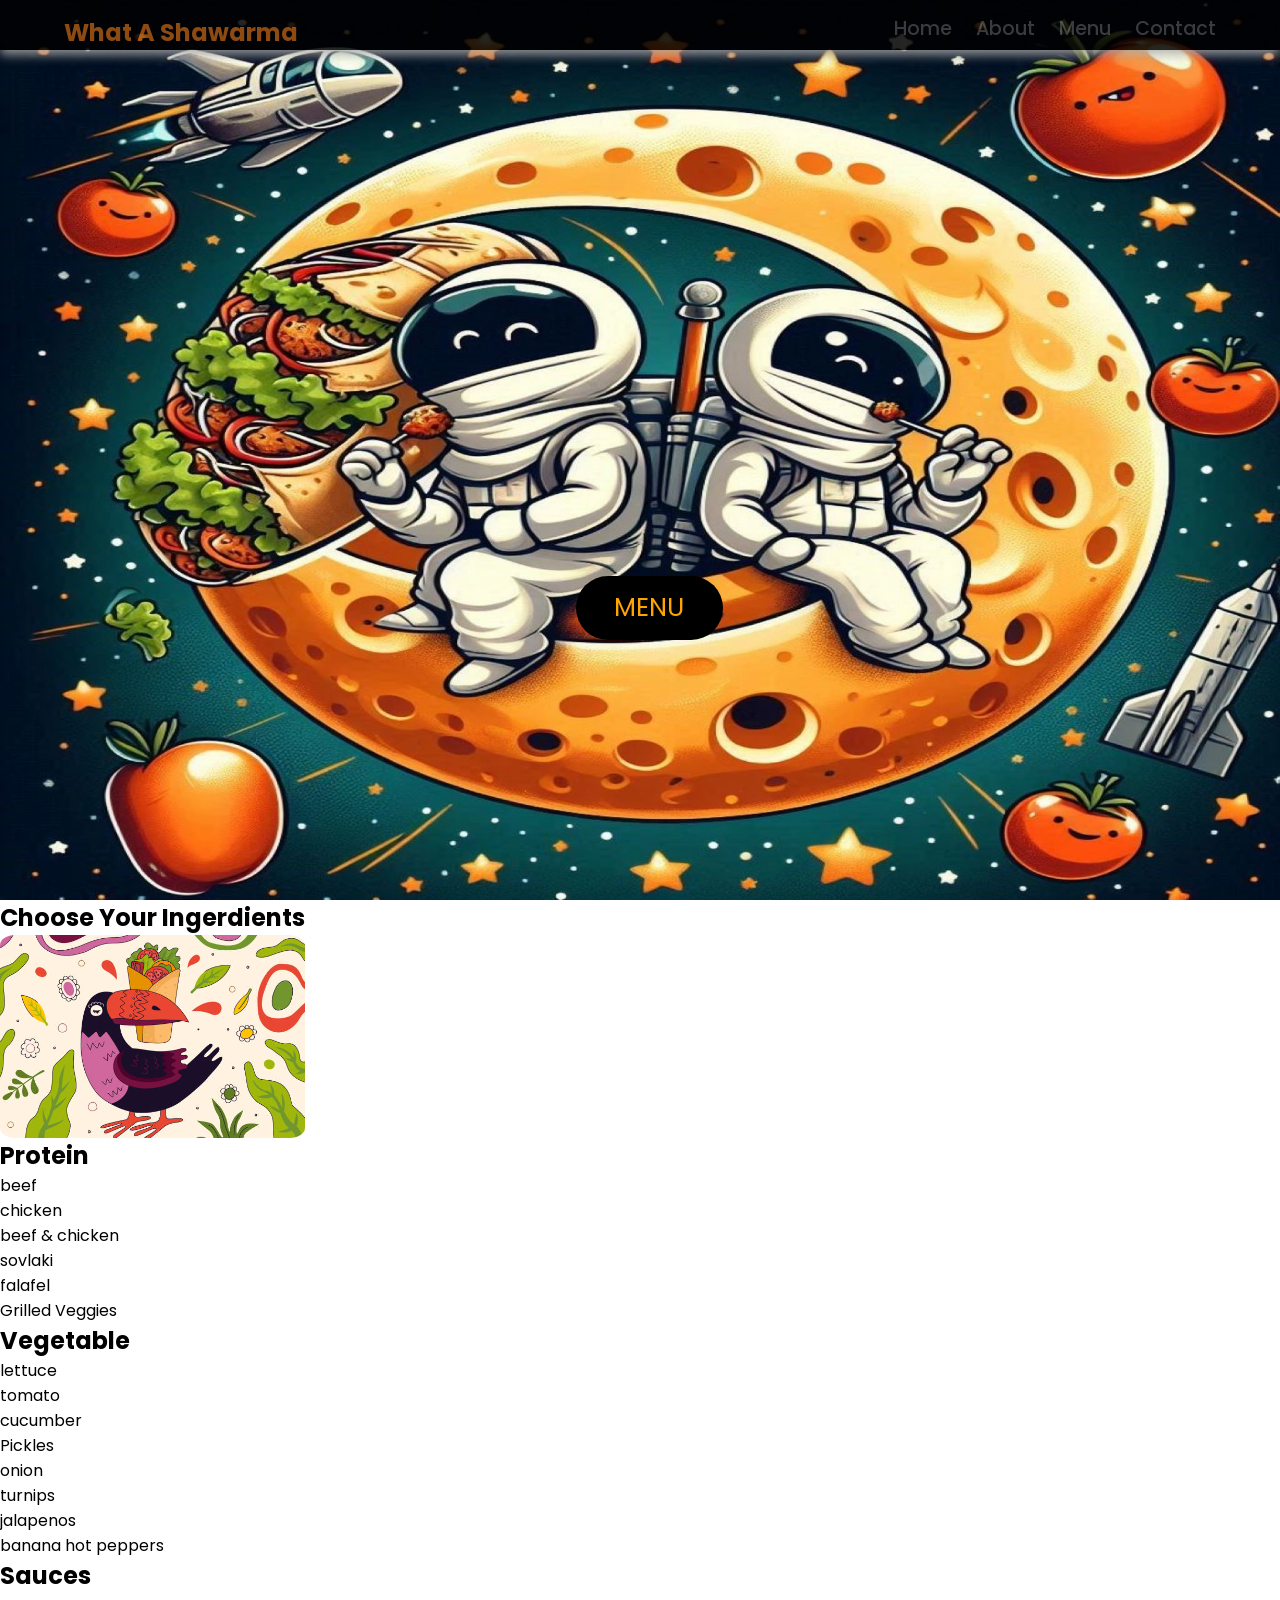
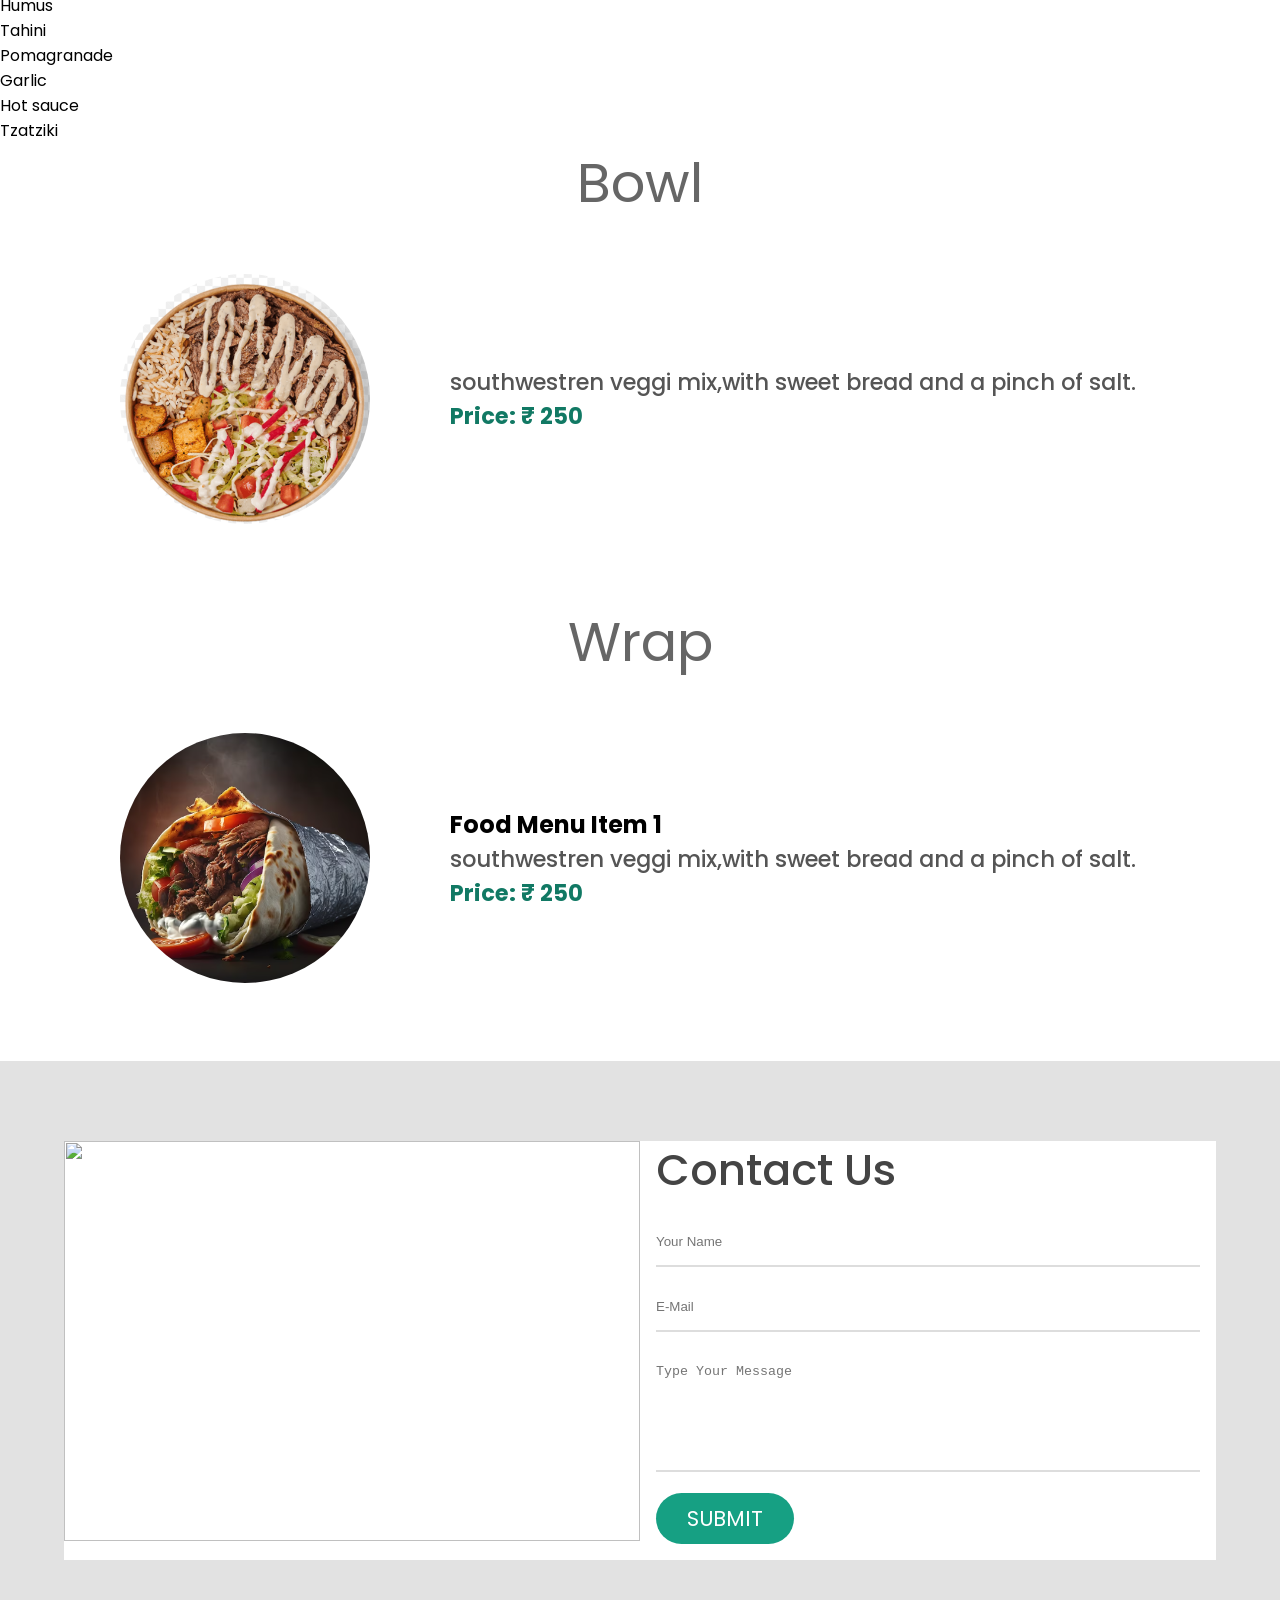
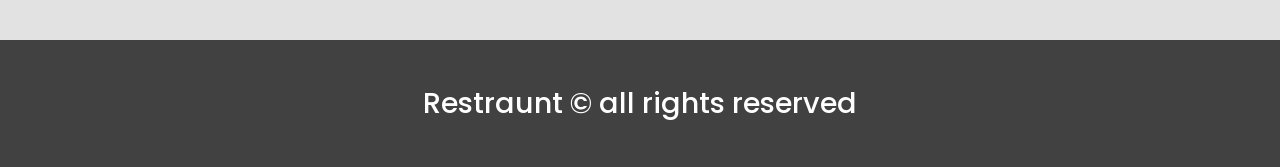
==== src/index.html @ cfdc4ff0 "project src upload" ====
<html lang="en">

<head>
    <meta charset="UTF-8" />
    <meta http-equiv="X-UA-Compatible" content="IE=edge" />
    <meta name="viewport" content="width=device-width, initial-scale=1.0" />
    <title>Restraunt</title>
    <link rel="stylesheet" href="https://cdnjs.cloudflare.com/ajax/libs/font-awesome/5.15.3/css/all.min.css"
        integrity="sha512-iBBXm8fW90+nuLcSKlbmrPcLa0OT92xO1BIsZ+ywDWZCvqsWgccV3gFoRBv0z+8dLJgyAHIhR35VZc2oM/gI1w=="
        crossorigin="anonymous" referrerpolicy="no-referrer" />
    <link rel="stylesheet" href="style.css" />
</head>

<body>
    <nav class="navbar">
        <div class="navbar-container container">
            <input type="checkbox" name="" id="">
            <div class="hamburger-lines">
                <span class="line line1"></span>
                <span class="line line2"></span>
                <span class="line line3"></span>
            </div>
            <ul class="menu-items">
                <li><a href="#home">Home</a></li>
                <li><a href="#about">About</a></li>
                <li><a href="#food-menu">Menu</a></li>
                <li><a href="#contact">Contact</a></li>
            </ul>
            <h1 class="logo" id="#home"> What A Shawarma </h1>
        </div>
    </nav>
    <section class="showcase-container">
        <div>
            <img class="showcase-area" src="img\hero.jpeg" /> <!--  careful with directory path  -->
            <a id="showcase-button" class=" btn btn-primary" href="#food-menu">Menu</a>
        </div>

        <!-- <div class="showcase-area">
        </div>  -->
    </section>

    <!-- <section id="about">
        <div class="about-wrapper container">
            <div class="about-text">
                <p class="small">About Us</p>
                <h2>We've been making healthy food last for 10 years</h2>
                <p>
                    welcome to HURRY HUNGRY.we would like to give you an overview of Restraunt.Our goal is to give you
                    an honest look at Restraunt and provide you with the information you need to make a decision right
                    for you.

                <P> We hope you enjoy Restaurant as much as we promote it .if you have any questions or comments, please
                    do not hesitate to contact us.</P>

                <p> Sincerely,</p>
                LAC

                </p>
            </div>
            <div class="about-img">
                <img src="https://i.postimg.cc/mgpwzmx9/about-photo.jpg" alt="food" />
            </div>
        </div>
    </section> -->
    <!-- <section id="food">
        <h2>Types of food</h2>
        <div class="food-container container">
            <div class="food-type fruite">
                <div class="img-container">
                    <img src="https://i.postimg.cc/yxThVPXk/food1.jpg" alt="error" />
                    <div class="img-content">
                        <h3>fruite</h3>
                        <a href="https://en.wikipedia.org/wiki/Fruit" class="btn btn-primary" target="blank">learn
                            more</a>
                    </div>
                </div>
            </div>
            <div class="food-type vegetable">
                <div class="img-container">
                    <img src="https://i.postimg.cc/Nffm6Rkk/food2.jpg" alt="error" />
                    <div class="img-content">
                        <h3>vegetable</h3>
                        <a href="https://en.wikipedia.org/wiki/Vegetable" class="btn btn-primary" target="blank">learn
                            more</a>
                    </div>
                </div>
            </div>
            <div class="food-type grin">
                <div class="img-container">
                    <img src="https://i.postimg.cc/76ZwsPsd/food3.jpg" alt="error" />
                    <div class="img-content">
                        <h3>grin</h3>
                        <a href="https://en.wikipedia.org/wiki/Grain" class="btn btn-primary" target="blank">learn
                            more</a>
                    </div>
                </div>
            </div>
        </div>
    </section> -->
    <section id="menu">
        <div id="details">

            <h1>Choose Your Ingerdients</h1>
            <img style="border-radius: 5%;" img" src="img/birdWrap.png" alt="birdWrap">
            <h2 class="food-titile">Protein</h2>
            <ul class="list">
                <li>beef</li>
                <li>chicken</li>
                <li>beef & chicken</li>
                <li>sovlaki</li>
                <li>falafel</li>
                <li>Grilled Veggies</li>
            </ul>
            <h2 class="food-titile">Vegetable</h2>
            <ul class="list">
                <li>lettuce</li>
                <li>tomato</li>
                <li>cucumber</li>
                <li>Pickles</li>
                <li>onion</li>
                <li>turnips</li>
                <li>jalapenos</li>
                <li>banana hot peppers</li>
            </ul>
            <h2 class="food-titile">Sauces</h2>
            <ul class="list">
                <li>Humus</li>
                <li>Tahini</li>
                <li>Pomagranade</li>
                <li>Garlic</li>
                <li>Hot sauce</li>
                <li>Tzatziki</li>
            </ul>
        </div>
        <div>
            <h2 class="food-menu-heading">Bowl</h2>
            <div class="food-menu-container container">
                <div class="food-menu-item">
                    <div class="food-img">
                        <img src="img\Bowl.png" alt="Bowl" />
                    </div>
                    <div class="food-description">
                        <p>
                            southwestren veggi mix,with sweet bread and a pinch of salt.
                        </p>
                        <p class="food-price">Price: &#8377; 250</p>
                    </div>
                </div>
            </div>
            <div>
                <h2 class="food-menu-heading">Wrap</h2>
                <div class="food-menu-container container">
                    <div class="food-menu-item">
                        <div class="food-img">
                            <img src="img\wrap.png" alt="Wrap" />
                        </div>
                        <div class="food-description">
                            <h2 class="food-titile">Food Menu Item 1</h2>
                            <p>
                                southwestren veggi mix,with sweet bread and a pinch of salt.
                            </p>
                            <p class="food-price">Price: &#8377; 250</p>
                        </div>
                    </div>

                </div>
            </div>

    </section>


    <!-- <section id="testimonials">
        <h2 class="testimonial-title">What Our Customers Say</h2>
        <div class="testimonial-container container">
            <div class="testimonial-box">
                <div class="customer-detail">
                    <div class="customer-photo">
                        <img src="https://i.postimg.cc/5Nrw360Y/male-photo1.jpg" alt="" />
                        <p class="customer-name">Ravi</p>
                    </div>
                </div>
                <div class="star-rating">
                    <span class="fa fa-star checked"></span>
                    <span class="fa fa-star checked"></span>
                    <span class="fa fa-star checked"></span>
                    <span class="fa fa-star checked"></span>
                    <span class="fa fa-star checked"></span>
                </div>
                <p class="testimonial-text">
                    The rooms are well maintained and services are good.it's a new hotel,so it looks and feels very
                    good.The staff is warm and caring.
                </p>

            </div>
            <div class="testimonial-box">
                <div class="customer-detail">
                    <div class="customer-photo">
                        <img src="https://i.postimg.cc/sxd2xCD2/female-photo1.jpg" alt="" />
                        <p class="customer-name">Alexa</p>
                    </div>
                </div>
                <div class="star-rating">
                    <span class="fa fa-star checked"></span>
                    <span class="fa fa-star checked"></span>
                    <span class="fa fa-star checked"></span>
                    <span class="fa fa-star checked"></span>
                    <span class="fa fa-star checked"></span>
                </div>
                <p class="testimonial-text">
                    I recently had the pleasure of dining at HURRY HUNGRY ,and it was truly unique and memorable
                    experience.
                </p>

            </div>
            <div class="testimonial-box">
                <div class="customer-detail">
                    <div class="customer-photo">
                        <img src="https://i.postimg.cc/fy90qvkV/male-photo3.jpg" alt="" />
                        <p class="customer-name">Mr.bean</p>
                    </div>
                </div>
                <div class="star-rating">
                    <span class="fa fa-star checked"></span>
                    <span class="fa fa-star checked"></span>
                    <span class="fa fa-star checked"></span>
                    <span class="fa fa-star checked"></span>
                    <span class="fa fa-star checked"></span>
                </div>
                <p class="testimonial-text">
                    Every food item we tried are delicious,instead of ordering,i suggest you dine at this place once.
                </p>

            </div>
        </div>
    </section> -->
    <section id="contact">
        <div class="contact-container container">
            <div class="contact-img">
                <img src="https://i.postimg.cc/1XvYM67V/restraunt2.jpg" alt="" />
            </div>

            <div class="form-container">
                <h2>Contact Us</h2>
                <input type="text" placeholder="Your Name" />
                <input type="email" placeholder="E-Mail" />
                <textarea cols="30" rows="6" placeholder="Type Your Message"></textarea>
                <a href="#" class="btn btn-primary">Submit</a>
            </div>
        </div>
    </section>
    <footer id="footer">
        <h2>Restraunt &copy; all rights reserved</h2>
    </footer>
    <!-- .................../ JS Code for smooth scrolling /...................... -->

    <script src="https://ajax.googleapis.com/ajax/libs/jquery/3.3.1/jquery.min.js"></script>
    <script src="script.js"></script>

</html>

</body>

</html>
---- src/style.css ----
@import url("https://fonts.googleapis.com/css2?family=Poppins:ital,wght@0,300;0,400;0,500;0,600;0,700;0,800;0,900;1,200;1,300;1,400;1,500;1,600;1,700;1,800;1,900&display=swap");

*,
*::after,
*::before {
    box-sizing: border-box;
    padding: 0;
    margin: 0;
}

.html {
    font-size: 62.5%;
}

body {
    font-family: "Poppins", sans-serif;
}

/* ///////////..utility classes../////////// */

.container {
    max-width: 1200px;
    width: 90%;
    margin: auto;
}

.btn {
    display: inline-block;
    padding: 0.5em 1.5em;
    text-decoration: none;
    border-radius: 50px;
    cursor: pointer;
    outline: none;
    margin-top: 1em;
    text-transform: uppercase;
    font-weight: small;
    background-position: center;


}

.btn-primary {
    color: #fff;
    background: #16a083;
}

.btn-primary:hover {
    background: #117964;
    transition: background 0.3s ease-in-out;
}

/* ............/navbar/............ *

/* desktop mode............/// */

.navbar input[type="checkbox"],
.navbar .hamburger-lines {
    display: none;
}

.navbar {
    box-shadow: 0px 5px 10px 0px #aaa;
    position: fixed;
    width: 100%;
    background: #000;
    color: #a65610;
    opacity: 0.85;
    height: 50px;
    z-index: 12;
}

.navbar-container {
    display: flex;
    justify-content: space-between;
    height: 64px;
    align-items: center;
}

.menu-items {
    order: 2;
    display: flex;
}

.menu-items li {
    list-style: none;
    margin-left: 1.5rem;
    margin-bottom: 0.5rem;
    font-size: 1.2rem;
}

.menu-items a {
    text-decoration: none;
    color: #444;
    font-weight: 500;
    transition: color 0.3s ease-in-out;
}

.menu-items a:hover {
    color: #117964;
    transition: color 0.3s ease-in-out;
}

.logo:hover {
    order: 1;
    font-size: 1.5rem;
    margin-bottom: 0.5rem;
}

/* ............//// Showcase styling ////......... */

#showcase-button {
    position: relative;
    top: 550px;
    left: 45%;
    color: orange;
    background-color: #000;

}

.showcase-area {
    width: 100%;
    height: 100vh;
    position: absolute;
    background-size: auto;
    background: fixed;
    /* Cover the entire section */
    background-position: center;
    /* Center the image */
    background-repeat: no-repeat;
    /* Prevent repeating the image */
    /* height: 100vh;
    background: fixed;
    background-size: cover;
    */
}

.showcase-container {
    display: flexbox;
    flex-direction: column;
    align-items: center;
    justify-content: center;
    height: 100%;
    font-size: 1.6rem;
    position: relative;
    /* Positioned relative to the section */
    z-index: 1;
    /* Ensure it appears above any other content */

}

.main-title {
    position: relative;
    text-transform: uppercase;
    margin-top: 1.5em;
}

/* ......//about us//...... */

#about {
    padding: 50px 0;
    background: #f5f5f7;
}

.about-wrapper {
    display: flex;
    flex-wrap: wrap;
}

#about h2 {
    font-size: 2.3rem;
}

#about p {
    font-size: 1.2rem;
    color: #555;
}

#about .small {
    font-size: 1.2rem;
    color: #666;
    font-weight: 600;
}

.about-img {
    flex: 1 1 400px;
    padding: 30px;
    transform: translateX(150%);
    animation: about-img-animation 1s ease-in-out forwards;
}

@keyframes about-img-animation {
    100% {
        transform: translate(0);
    }
}

.about-text {
    flex: 1 1 400px;
    padding: 30px;
    margin: auto;
    transform: translate(-150%);
    animation: about-text-animation 1s ease-in-out forwards;
}

@keyframes about-text-animation {
    100% {
        transform: translate(0);
    }
}

.about-img img {
    display: block;
    height: 400px;
    max-width: 100%;
    margin: auto;
    object-fit: cover;
    object-position: right;
}

/* ..........////Food category///........... */

#food {
    padding: 5rem 0 10rem 0;
}

.list {
    list-style-type: none;
    left: 55%;
}

#food h2 {
    text-align: center;
    font-size: 2.5rem;
    font-weight: 400;
    margin-bottom: 40px;
    text-transform: uppercase;
    color: #555;
}

.food-container {
    display: flex;
    justify-content: space-between;
}

.food-container img {
    display: block;
    width: 100%;
    margin: auto;
    max-height: 300px;
    object-fit: cover;
    object-position: center;
}

.img-container {
    margin: 0 1rem;
    position: relative;
}

.img-content {
    position: absolute;
    top: 70%;
    left: 50%;
    transform: translate(-50%, -50%);
    opacity: 0;
    z-index: 2;
    text-align: center;
    transition: all 0.3s ease-in-out 0.1s;
}

.img-content h3 {
    color: #fff;
    font-size: 2.2rem;
}

.img-content a {
    font-size: 1.2rem;
}

.img-container::after {
    content: "";
    display: block;
    position: absolute;
    top: 0;
    left: 0;
    width: 100%;
    height: 100%;
    background: rgba(0, 0, 0, 0.871);
    opacity: 0;
    z-index: 1;

    transform: scaleY(0);
    transform-origin: 100% 100%;
    transition: all 0.3s ease-in-out;
}

.img-container:hover::after {
    opacity: 1;
    transform: scaleY(1);
}

.img-container:hover .img-content {
    opacity: 1;
    top: 40%;
}

/* .........../Food Menu/............ */

.food-menu-heading {
    text-align: center;
    font-size: 3.4rem;
    font-weight: 400;
    color: #666;
}

.food-menu-container {
    display: flex;
    flex-wrap: wrap;
    padding: 50px 0px 30px 0px;
}

.food-menu-container img {
    display: block;
    width: 250px;
    height: 250px;
    border-radius: 50%;
    object-fit: cover;
    object-position: center;
}

.food-menu-item {
    display: flex;
    flex: 1 1 600px;
    justify-content: space-evenly;
    margin-bottom: 3rem;
}

.food-description {
    margin: auto 1.5rem;
}

.font-title {
    font-size: 1.8rem;
    font-weight: 400;
    color: #444;
}

.food-description p {
    font-size: 1.4rem;
    color: #555;
    font-weight: 500;
}

.food-description .food-price {
    color: #117964;
    font-weight: 700;
}

/* ........./ Testimonial /.......... */

#testimonials {
    padding: 5rem 0;
    background: rgba(243, 243, 243);
}

.testimonial-title {
    text-align: center;
    font-size: 2.8rem;
    font-weight: 400;
    color: #555;
}

.testimonial-container {
    display: flex;
    justify-content: space-between;
    font-size: 1.4rem;
    padding: 1rem;
}

.testimonial-box .checked {
    color: #ff9529;
}

.testimonial-box .testimonial-text {
    margin: 1rem 0;
    color: #444;
}

.testimonial-box {
    text-align: center;
    padding: 1rem;
}

.customer-photo img {
    display: block;
    width: 150px;
    height: 150px;
    object-fit: cover;
    object-position: center;
    border-radius: 50%;
    margin: auto;
}

/* ........ Contact Us........... */

#contact {
    padding: 5rem 0;
    background: rgb(226, 226, 226);
}

.contact-container {
    display: flex;
    background: #fff;
}

.contact-img {
    width: 50%;
}

.contact-img img {
    display: block;
    height: 400px;
    width: 100%;
    object-position: center;
    object-fit: cover;
}

.form-container {
    padding: 1rem;
    width: 50%;
    margin: auto;
}

.form-container input {
    display: block;
    width: 100%;
    border: none;
    border-bottom: 2px solid #ddd;
    padding: 1rem 0;
    box-shadow: none;
    outline: none;
    margin-bottom: 1rem;
    color: #444;
    font-weight: 500;
}

.form-container textarea {
    display: block;
    width: 100%;
    border: none;
    border-bottom: 2px solid #ddd;
    color: #444;
    outline: none;
    padding: 1rem 0;
    resize: none;
}

.form-container h2 {
    font-size: 2.7rem;
    font-weight: 500;
    color: #444;
    margin-bottom: 1rem;
    margin-top: -1.2rem;
}

.form-container a {
    font-size: 1.3rem;
}

#footer h2 {
    text-align: center;
    font-size: 1.8rem;
    padding: 2.6rem;
    font-weight: 500;
    color: #fff;
    background: rgb(65, 65, 65);
}

/* ......../ media query /.......... */

@media (max-width: 768px) {
    .navbar {
        opacity: 0.95;
    }

    .navbar-container input[type="checkbox"],
    .navbar-container .hamburger-lines {
        display: block;
    }

    .navbar-container {
        display: block;
        position: relative;
        height: 64px;
    }

    .navbar-container input[type="checkbox"] {
        position: absolute;
        display: block;
        height: 32px;
        width: 30px;
        top: 20px;
        left: 20px;
        z-index: 5;
        opacity: 0;
    }

    .navbar-container .hamburger-lines {
        display: block;
        height: 23px;
        width: 35px;
        position: absolute;
        top: 17px;
        left: 20px;
        z-index: 2;
        display: flex;
        flex-direction: column;
        justify-content: space-between;
    }

    .navbar-container .hamburger-lines .line {
        display: block;
        height: 4px;
        width: 100%;
        border-radius: 10px;
        background: #333;
    }

    .navbar-container .hamburger-lines .line1 {
        transform-origin: 0% 0%;
        transition: transform 0.4s ease-in-out;
    }

    .navbar-container .hamburger-lines .line2 {
        transition: transform 0.2s ease-in-out;
    }

    .navbar-container .hamburger-lines .line3 {
        transform-origin: 0% 100%;
        transition: transform 0.4s ease-in-out;
    }

    .navbar .menu-items {
        padding-top: 100px;
        background: #fff;
        height: 100vh;
        max-width: 300px;
        transform: translate(-150%);
        display: flex;
        flex-direction: column;
        margin-left: -40px;
        padding-left: 50px;
        transition: transform 0.5s ease-in-out;
        box-shadow: 5px 0px 10px 0px #aaa;
    }

    .navbar .menu-items li {
        margin-bottom: 1.5rem;
        font-size: 1.3rem;
        font-weight: 500;
    }

    .logo {
        position: absolute;
        top: 5px;
        right: 15px;
        font-size: 2rem;
    }

    .navbar-container input[type="checkbox"]:checked~.menu-items {
        transform: translateX(0);
    }

    .navbar-container input[type="checkbox"]:checked~.hamburger-lines .line1 {
        transform: rotate(35deg);
    }

    .navbar-container input[type="checkbox"]:checked~.hamburger-lines .line2 {
        transform: scaleY(0);
    }

    .navbar-container input[type="checkbox"]:checked~.hamburger-lines .line3 {
        transform: rotate(-35deg);
    }

    /* ......./ food /......... */

    .food-container {
        flex-direction: column;
        align-items: stretch;
    }

    .food-type:not(:last-child) {
        margin-bottom: 3rem;
    }

    .food-type {
        box-shadow: 5px 5px 10px 0 #aaa;
    }

    .img-container {
        margin: 0;
    }
}

@media (max-width: 500px) {
    html {
        font-size: 65%;
    }

    .navbar .menu-items li {
        font-size: 1.6rem;
    }

    .testimonial-container {
        flex-direction: column;
        text-align: center;
    }

    .food-menu-container img {
        margin: auto;
    }

    .food-menu-item {
        flex-direction: column;
        text-align: center;
    }

    .form-container {
        width: 90%;
    }

    .contact-container {
        display: flex;
        flex-direction: column;
    }

    .contact-img {
        width: 90%;
        margin: 3rem auto;
    }

    .logo {
        position: absolute;
        top: 06px;
        right: 15px;
        font-size: 3rem;
    }

    .navbar .menu-items li {
        margin-bottom: 2.5rem;
        font-size: 1.8rem;
        font-weight: 500;
    }
}

@media (min-width: 769px) and (max-width: 1200px) {
    .img-container h3 {
        font-size: 1.5rem;
    }

    .img-container .btn {
        font-size: 0.7rem;
    }
}

@media (orientation: landscape) and (max-height: 500px) {
    .showcase-area {
        height: 50vmax;
    }
}
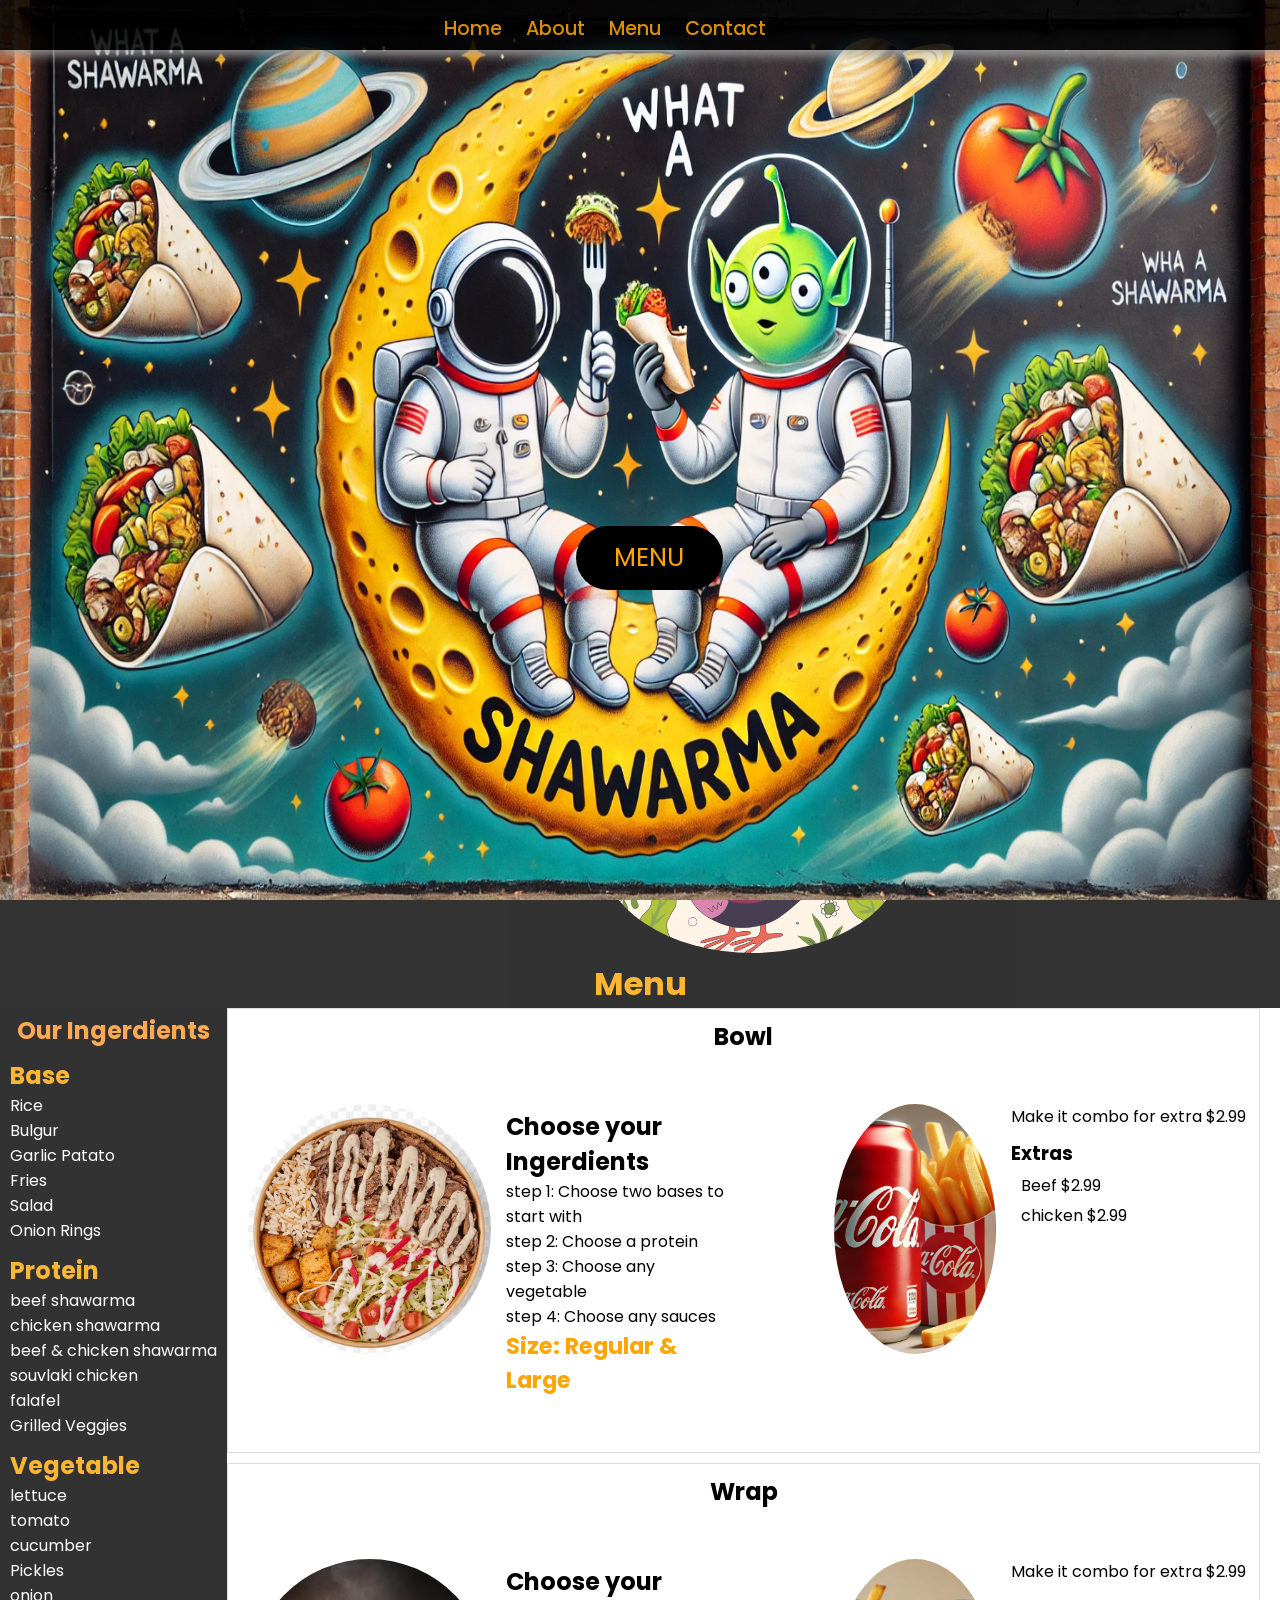
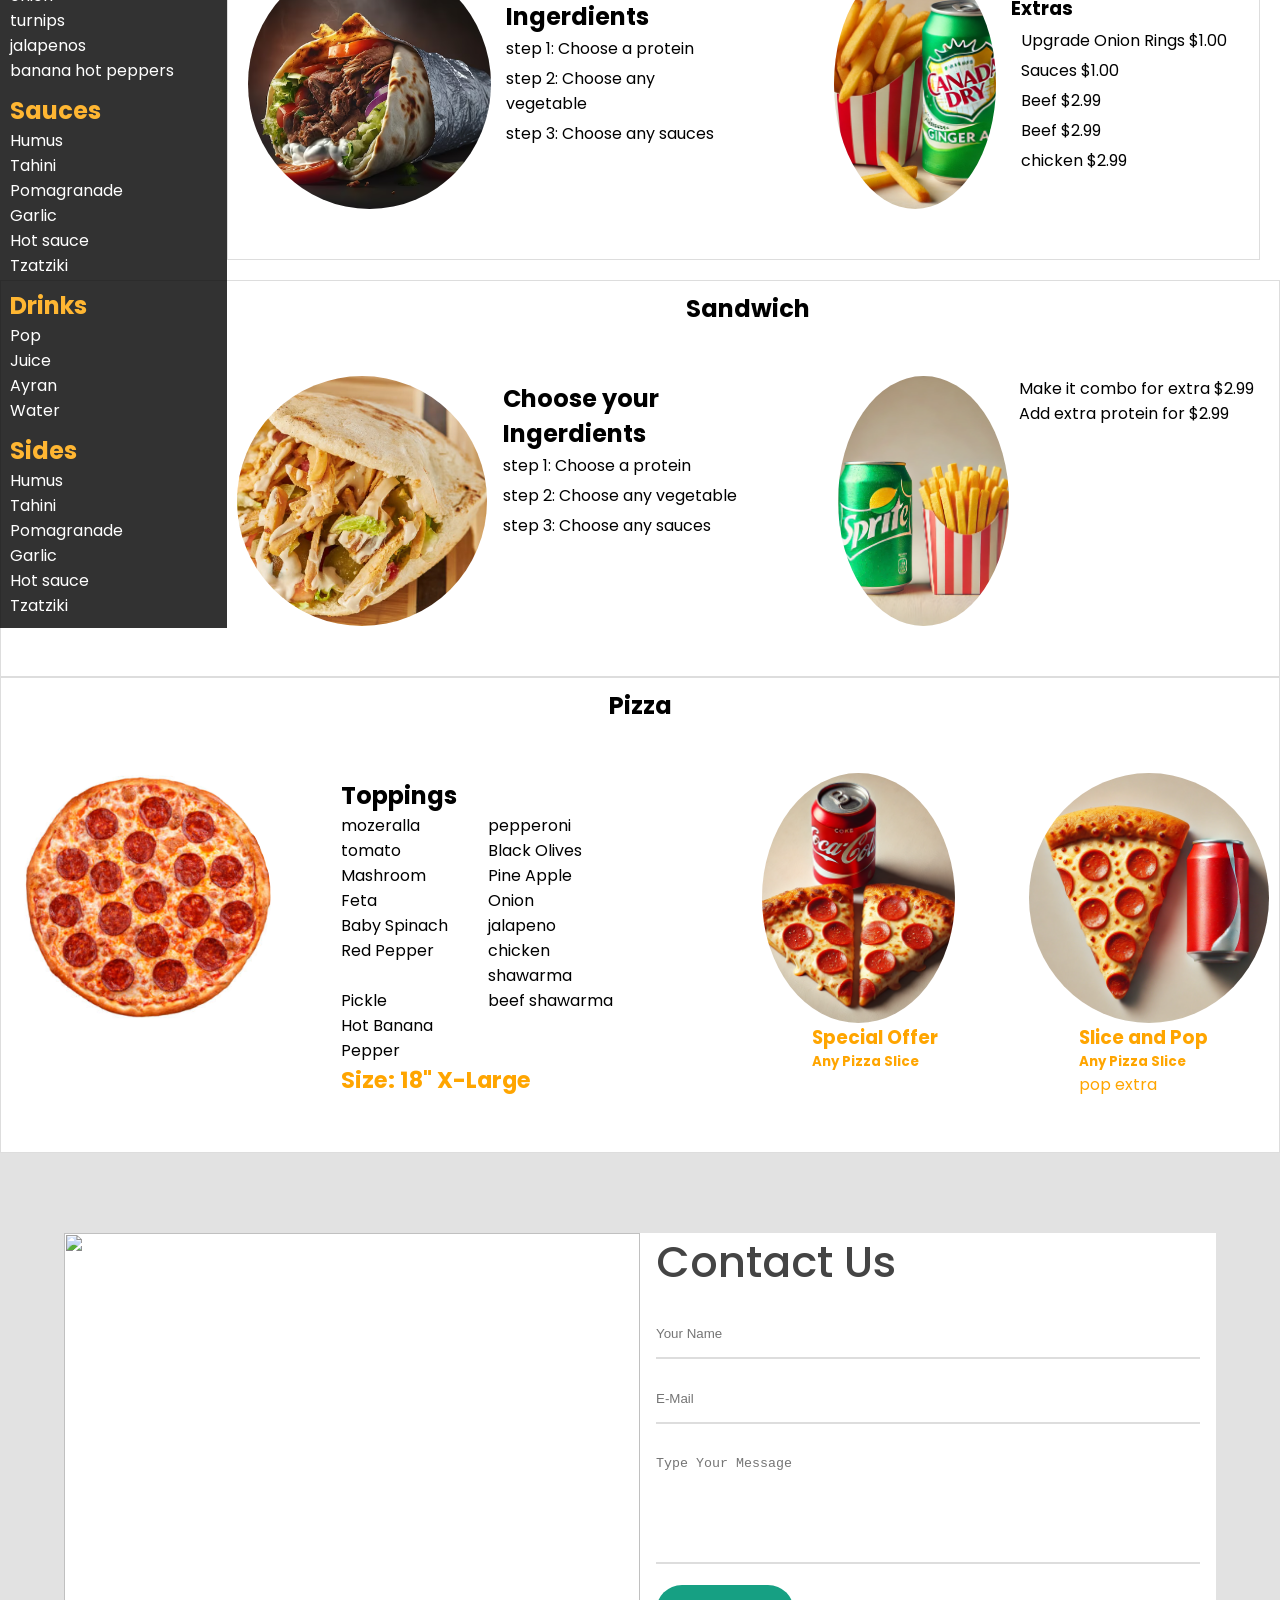
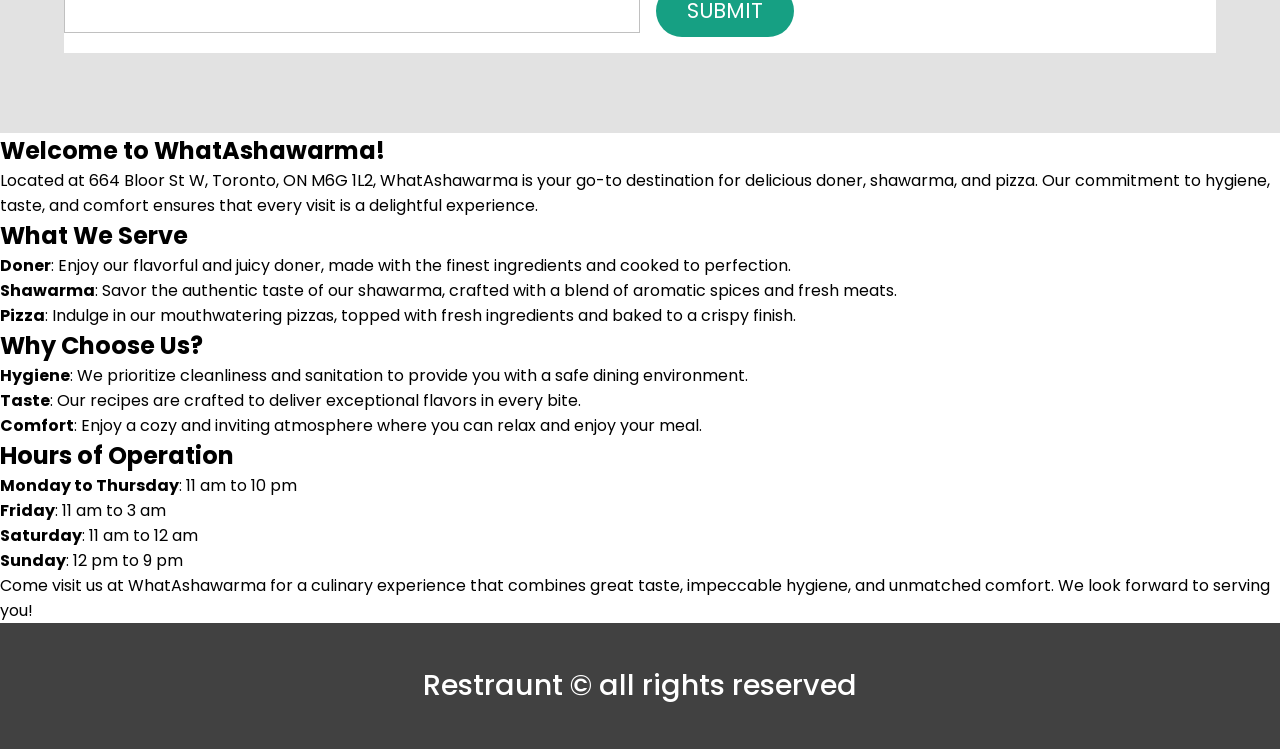
==== commit 51ed0f06: "second upload" ====
--- a/src/index.html
+++ b/src/index.html
@@ -1,3 +1,4 @@
+<!DOCTYPE html>
 <html lang="en">
 
 <head>
@@ -23,7 +24,7 @@
             <ul class="menu-items">
                 <li><a href="#home">Home</a></li>
                 <li><a href="#about">About</a></li>
-                <li><a href="#food-menu">Menu</a></li>
+                <li><a href="#menu">Menu</a></li>
                 <li><a href="#contact">Contact</a></li>
             </ul>
             <h1 class="logo" id="#home"> What A Shawarma </h1>
@@ -31,128 +32,190 @@
     </nav>
     <section class="showcase-container">
         <div>
-            <img class="showcase-area" src="img\hero.jpeg" /> <!--  careful with directory path  -->
-            <a id="showcase-button" class=" btn btn-primary" href="#food-menu">Menu</a>
+            <img class="showcase-area" src="img/hero.webp" /> <!--  careful with directory path  -->
+            <a id="showcase-button" class=" btn btn-primary" href="#menu">Menu</a>
         </div>
 
         <!-- <div class="showcase-area">
-        </div>  -->
+                </div>  -->
     </section>
 
     <!-- <section id="about">
-        <div class="about-wrapper container">
-            <div class="about-text">
-                <p class="small">About Us</p>
-                <h2>We've been making healthy food last for 10 years</h2>
-                <p>
-                    welcome to HURRY HUNGRY.we would like to give you an overview of Restraunt.Our goal is to give you
-                    an honest look at Restraunt and provide you with the information you need to make a decision right
-                    for you.
-
-                <P> We hope you enjoy Restaurant as much as we promote it .if you have any questions or comments, please
-                    do not hesitate to contact us.</P>
-
-                <p> Sincerely,</p>
-                LAC
-
-                </p>
-            </div>
-            <div class="about-img">
-                <img src="https://i.postimg.cc/mgpwzmx9/about-photo.jpg" alt="food" />
-            </div>
-        </div>
-    </section> -->
+                <div class="about-wrapper container">
+                    <div class="about-text">
+                        <p class="small">About Us</p>
+                        <h2>We've been making healthy food last for 10 years</h2>
+                        <p>
+                            welcome to HURRY HUNGRY.we would like to give you an overview of Restraunt.Our goal is to give you
+                            an honest look at Restraunt and provide you with the information you need to make a decision right
+                            for you.
+
+                        <P> We hope you enjoy Restaurant as much as we promote it .if you have any questions or comments, please
+                            do not hesitate to contact us.</P>
+
+                        <p> Sincerely,</p>
+                        LAC
+
+                        </p>
+                    </div>
+                    <div class="about-img">
+                        <img src="https://i.postimg.cc/mgpwzmx9/about-photo.jpg" alt="food" />
+                    </div>
+                </div>
+            </section> -->
     <!-- <section id="food">
-        <h2>Types of food</h2>
-        <div class="food-container container">
-            <div class="food-type fruite">
-                <div class="img-container">
-                    <img src="https://i.postimg.cc/yxThVPXk/food1.jpg" alt="error" />
-                    <div class="img-content">
-                        <h3>fruite</h3>
-                        <a href="https://en.wikipedia.org/wiki/Fruit" class="btn btn-primary" target="blank">learn
-                            more</a>
-                    </div>
-                </div>
-            </div>
-            <div class="food-type vegetable">
-                <div class="img-container">
-                    <img src="https://i.postimg.cc/Nffm6Rkk/food2.jpg" alt="error" />
-                    <div class="img-content">
-                        <h3>vegetable</h3>
-                        <a href="https://en.wikipedia.org/wiki/Vegetable" class="btn btn-primary" target="blank">learn
-                            more</a>
-                    </div>
-                </div>
-            </div>
-            <div class="food-type grin">
-                <div class="img-container">
-                    <img src="https://i.postimg.cc/76ZwsPsd/food3.jpg" alt="error" />
-                    <div class="img-content">
-                        <h3>grin</h3>
-                        <a href="https://en.wikipedia.org/wiki/Grain" class="btn btn-primary" target="blank">learn
-                            more</a>
-                    </div>
-                </div>
-            </div>
-        </div>
-    </section> -->
+                <h2>Types of food</h2>
+                <div class="food-container container">
+                    <div class="food-type fruite">
+                        <div class="img-container">
+                            <img src="https://i.postimg.cc/yxThVPXk/food1.jpg" alt="error" />
+                            <div class="img-content">
+                                <h3>fruite</h3>
+                                <a href="https://en.wikipedia.org/wiki/Fruit" class="btn btn-primary" target="blank">learn
+                                    more</a>
+                            </div>
+                        </div>
+                    </div>
+                    <div class="food-type vegetable">
+                        <div class="img-container">
+                            <img src="https://i.postimg.cc/Nffm6Rkk/food2.jpg" alt="error" />
+                            <div class="img-content">
+                                <h3>vegetable</h3>
+                                <a href="https://en.wikipedia.org/wiki/Vegetable" class="btn btn-primary" target="blank">learn
+                                    more</a>
+                            </div>
+                        </div>
+                    </div>
+                    <div class="food-type grin">
+                        <div class="img-container">
+                            <img src="https://i.postimg.cc/76ZwsPsd/food3.jpg" alt="error" />
+                            <div class="img-content">
+                                <h3>grin</h3>
+                                <a href="https://en.wikipedia.org/wiki/Grain" class="btn btn-primary" target="blank">learn
+                                    more</a>
+                            </div>
+                        </div>
+                    </div>
+                </div>
+            </section> -->
+    <div style="background-color: black; margin-top: 640px; padding-top: 20px;  opacity: 80%;" id="menu-text">
+        <img style="border-radius: 50%; margin-left: 600px;" src="img/birdWrap.png" alt="Menu-bird-img">
+        <h1 style="text-align: center; color: orange;">Menu</h1>
+    </div>
     <section id="menu">
         <div id="details">
-
-            <h1>Choose Your Ingerdients</h1>
-            <img style="border-radius: 5%;" img" src="img/birdWrap.png" alt="birdWrap">
-            <h2 class="food-titile">Protein</h2>
-            <ul class="list">
-                <li>beef</li>
-                <li>chicken</li>
-                <li>beef & chicken</li>
-                <li>sovlaki</li>
-                <li>falafel</li>
-                <li>Grilled Veggies</li>
-            </ul>
-            <h2 class="food-titile">Vegetable</h2>
-            <ul class="list">
-                <li>lettuce</li>
-                <li>tomato</li>
-                <li>cucumber</li>
-                <li>Pickles</li>
-                <li>onion</li>
-                <li>turnips</li>
-                <li>jalapenos</li>
-                <li>banana hot peppers</li>
-            </ul>
-            <h2 class="food-titile">Sauces</h2>
-            <ul class="list">
-                <li>Humus</li>
-                <li>Tahini</li>
-                <li>Pomagranade</li>
-                <li>Garlic</li>
-                <li>Hot sauce</li>
-                <li>Tzatziki</li>
-            </ul>
-        </div>
-        <div>
-            <h2 class="food-menu-heading">Bowl</h2>
-            <div class="food-menu-container container">
-                <div class="food-menu-item">
-                    <div class="food-img">
-                        <img src="img\Bowl.png" alt="Bowl" />
-                    </div>
-                    <div class="food-description">
-                        <p>
-                            southwestren veggi mix,with sweet bread and a pinch of salt.
-                        </p>
-                        <p class="food-price">Price: &#8377; 250</p>
-                    </div>
-                </div>
-            </div>
-            <div>
+            <h1 style="margin: 5px 5px 5px 5px;" id="ingredients">Our Ingerdients</h1>
+            <!-- <img id="img-ingredients" style="border-radius: 20%;" src="img/birdWrap.png" alt="birdWrap"> Might add later-->
+            <div class="list-ingrredients">
+                <h2 class="food-titile">Base</h2>
+                <ul class="list">
+                    <li>Rice</li>
+                    <li>Bulgur</li>
+                    <li>Garlic Patato</li>
+                    <li>Fries</li>
+                    <li>Salad</li>
+                    <li>Onion Rings</li>
+                </ul>
+
+            </div>
+            <div class="list-ingrredients">
+                <h2 class="food-titile">Protein</h2>
+                <ul class="list">
+                    <li>beef shawarma</li>
+                    <li>chicken shawarma</li>
+                    <li>beef & chicken shawarma</li>
+                    <li>souvlaki chicken</li>
+                    <li>falafel</li>
+                    <li>Grilled Veggies</li>
+                </ul>
+            </div>
+            <div class="list-ingrredients">
+                <h2 class="food-titile">Vegetable</h2>
+                <ul class="list">
+                    <li>lettuce</li>
+                    <li>tomato</li>
+                    <li>cucumber</li>
+                    <li>Pickles</li>
+                    <li>onion</li>
+                    <li>turnips</li>
+                    <li>jalapenos</li>
+                    <li>banana hot peppers</li>
+                </ul>
+            </div>
+            <div class="list-ingrredients">
+                <h2 class="food-titile">Sauces</h2>
+                <ul class="list">
+                    <li>Humus</li>
+                    <li>Tahini</li>
+                    <li>Pomagranade</li>
+                    <li>Garlic</li>
+                    <li>Hot sauce</li>
+                    <li>Tzatziki</li>
+                </ul>
+            </div>
+            <div class="list-ingrredients">
+                <h2 class="food-titile">Drinks</h2>
+                <ul class="list">
+                    <li>Pop</li>
+                    <li>Juice</li>
+                    <li>Ayran</li>
+                    <li>Water</li>
+                </ul>
+            </div>
+            <div class="list-ingrredients">
+                <h2 class="food-titile">Sides</h2>
+                <ul class="list">
+                    <li>Humus</li>
+                    <li>Tahini</li>
+                    <li>Pomagranade</li>
+                    <li>Garlic</li>
+                    <li>Hot sauce</li>
+                    <li>Tzatziki</li>
+                </ul>
+            </div>
+
+        </div>
+        <div class="grid-container">
+            <div class="grid-item">
+                <h1 style="text-align: center;" class="food-menu-heading">Bowl</h1>
+                <div class="food-menu-container ">
+
+                    <div class="grid-menu-inner-items">
+                        <div><img src="img\Bowl.png" alt="Bowl" /></div>
+                        <div class="food-description">
+
+                            <h2>Choose your Ingerdients</h2>
+                            <ul>
+                                <li>step 1: Choose two bases to start with</li>
+                                <li>step 2: Choose a protein</li>
+                                <li>step 3: Choose any vegetable</li>
+                                <li>step 4: Choose any sauces</li>
+                            </ul>
+                            <p class="food-price">Size: Regular & Large</p>
+                        </div>
+
+                        <div id="combo">
+                            <img src="img/combo2.png" alt="combo">
+
+                        </div>
+                        <div class="extras">
+                            <p>Make it combo for extra $2.99 </p>
+                            <h3 style="padding-top: 10px;">Extras</h3>
+                            <p style="padding: 5px 0 0 10px;">Beef $2.99</p>
+                            <p style="padding:5px 0 0 10px;">chicken $2.99</p>
+                        </div>
+
+                    </div>
+
+                </div>
+            </div>
+
+            <!-- <div class="grid-item">
                 <h2 class="food-menu-heading">Wrap</h2>
                 <div class="food-menu-container container">
                     <div class="food-menu-item">
                         <div class="food-img">
-                            <img src="img\wrap.png" alt="Wrap" />
+                            <img class="flex-item" src="img\wrap.png" alt="Wrap" />
                         </div>
                         <div class="food-description">
                             <h2 class="food-titile">Food Menu Item 1</h2>
@@ -162,77 +225,279 @@
                             <p class="food-price">Price: &#8377; 250</p>
                         </div>
                     </div>
-
-                </div>
-            </div>
+                </div>
+            </div> -->
+            <div class="grid-item">
+                <h1 style="text-align: center;" class="food-menu-heading">Wrap</h1>
+                <div class="food-menu-container ">
+
+                    <div class="grid-menu-inner-items">
+                        <div><img src="img/wrap.png" alt="Wrap" /></div>
+                        <div class="food-description">
+
+                            <h2>Choose your Ingerdients</h2>
+                            <ul>
+                                <li style="padding-top: 2px;">step 1: Choose a protein</li>
+                                <li style="padding-top: 5px;">step 2: Choose any vegetable</li>
+                                <li style="padding-top: 5px;">step 3: Choose any sauces</li>
+                            </ul>
+
+                        </div>
+
+                        <div id="combo">
+                            <img src="img/gingerAle.webp" alt="combo">
+
+                        </div>
+                        <div class="extras">
+                            <p>Make it combo for extra $2.99 </p>
+                            <h3 style="padding-top: 10px;">Extras</h3>
+                            <p style="padding: 5px 0 0 10px;">Upgrade Onion Rings $1.00</p>
+                            <p style="padding: 5px 0 0 10px;">Sauces $1.00</p>
+                            <p style="padding: 5px 0 0 10px;">Beef $2.99</p>
+                            <p style="padding: 5px 0 0 10px;">Beef $2.99</p>
+                            <p style="padding:5px 0 0 10px;">chicken $2.99</p>
+                        </div>
+                    </div>
+
+                </div>
+
+            </div>
+        </div>
+
+        <!-- <div class="grid-item">
+                <h2 class="food-menu-heading">Pita / Sandwich</h2>
+                <div class="food-menu-container container">
+                    <div class="food-menu-item">
+                        <div class="food-img">
+                            <img class="flex-item" src="img\wrap.png" alt="Wrap" />
+                        </div>
+                        <div class="food-description">
+                            <h2 class="food-titile">Food Menu Item 1</h2>
+                            <p>
+                                southwestren veggi mix,with sweet bread and a pinch of salt.
+                            </p>
+                            <p class="food-price">Price: &#8377; 250</p>
+                        </div>
+                    </div>
+                </div>
+            </div> -->
+        <div class="grid-item">
+            <h1 style="text-align: center;" class="food-menu-heading">Sandwich</h1>
+            <div class="food-menu-container ">
+
+                <div class="grid-menu-inner-items">
+                    <div><img src="img/sandwich.png" alt="Sandwich" /></div>
+                    <div class="food-description">
+
+                        <h2>Choose your Ingerdients</h2>
+                        <ul>
+                            <li style="padding-top: 2px;">step 1: Choose a protein</li>
+                            <li style="padding-top: 5px;">step 2: Choose any vegetable</li>
+                            <li style="padding-top: 5px;">step 3: Choose any sauces</li>
+                        </ul>
+
+                    </div>
+
+                    <div id="combo">
+                        <img src="img/sprite.webp" alt="combo">
+
+                    </div>
+                    <div>
+                        <p>Make it combo for extra $2.99 </p>
+                        <p>Add extra protein for $2.99</p>
+                    </div>
+
+                </div>
+
+            </div>
+        </div>
+
+        <!-- <div class="grid-item">
+                <h2 class="food-menu-heading">pizza</h2>
+                <div class="food-menu-container container">
+                    <div class="food-menu-item">
+                        <img class="flex-item" src="img\wrap.png" alt="Wrap" />
+                        <div class="food-description">
+                            <h2 class="food-titile">Food Menu Item 1</h2>
+                            <p>
+                                southwestren veggi mix,with sweet bread and a pinch of salt.
+                            </p>
+                            <p class="food-price">Price: &#8377; 250</p>
+                        </div>
+                    </div>
+                </div>
+
+            </div> -->
+        <div class="grid-item">
+            <h1 style="text-align: center;" class="food-menu-heading">Pizza</h1>
+            <div class="food-menu-container ">
+
+                <div class="grid-menu-inner-items">
+                    <div><img src="img/pizza.png" alt="Pizza" /></div>
+                    <div class="food-description">
+
+                        <h2>Toppings</h2>
+                        <ul id="pizza-toppings-grid">
+                            <li>mozeralla</li>
+                            <li>pepperoni</li>
+                            <li>tomato</li>
+                            <li>Black Olives</li>
+                            <li>Mashroom</li>
+                            <li>Pine Apple</li>
+                            <li>Feta</li>
+                            <li>Onion</li>
+                            <li>Baby Spinach</li>
+                            <li>jalapeno</li>
+                            <li>Red Pepper</li>
+                            <li>chicken shawarma</li>
+                            <li>Pickle </li>
+                            <li>beef shawarma</li>
+                            <li>Hot Banana Pepper</li>
+
+                        </ul>
+                        <p class="food-price">Size: 18" X-Large</p>
+                    </div>
+
+                    <div style="padding-left: 7rem;">
+                        <img src="img/twoSlicePizza.webp" alt="two-slice-pizza">
+                        <div style="padding-left:50px ; color:orange">
+                            <h3>Special Offer</h3>
+                            <h5>Any Pizza Slice</h5>
+                        </div>
+                    </div>
+                    <div style="padding-left: 4rem;">
+                        <img src="img/oneSlicePizzaWithPop.webp" alt="one-slice-pizza">
+                        <div style="padding-left:50px ; color:orange">
+                            <h3>Slice and Pop</h3>
+                            <h5>Any Pizza Slice</h5>
+                            <p>pop extra</p>
+                        </div>
+
+
+                    </div>
+
+                </div>
+
+            </div>
+        </div>
+
+        <!-- <div class="grid-item">
+                <h2 class="food-menu-heading">Side</h2>
+                <div class="food-menu-container container">
+                    <div class="food-menu-item">
+                        <img class="flex-item" src="img\wrap.png" alt="Wrap" />
+                        <div class="food-description">
+                            <h2 class="food-titile">Food Menu Item 1</h2>
+                            <p>
+                                southwestren veggi mix,with sweet bread and a pinch of salt.
+                            </p>
+                            <p class="food-price">Price: &#8377; 250</p>
+                        </div>
+                    </div>
+                </div>
+
+            </div> -->
+        <!-- <div class="grid-item">
+            <h1 style="text-align: center;" class="food-menu-heading">Bowl</h1>
+            <div class="food-menu-container ">
+
+                <div class="grid-menu-inner-items">
+                    <div><img src="img\Bowl.png" alt="Bowl" /></div>
+                    <div>
+
+                        <h2>Choose your Ingerdients</h2>
+                        <ul>
+                            <li>step 1: Choose two bases to start with</li>
+                            <li>step 2: Choose a protein</li>
+                            <li>step 3: Choose any vegetable</li>
+                            <li>step 4: Choose any sauces</li>
+                        </ul>
+                        <p class="food-price">Size: Regular & Large</p>
+                    </div>
+
+                    <div id="combo">
+                        <img src="img/combo2.png" alt="combo">
+
+                    </div>
+                    <div>
+                        <p>Make it combo for extra $2.99 </p>
+                        <p>Add extra protein for $2.99</p>
+                    </div>
+
+                </div>
+
+            </div>
+        </div>
+
+        </div> -->
 
     </section>
 
 
     <!-- <section id="testimonials">
-        <h2 class="testimonial-title">What Our Customers Say</h2>
-        <div class="testimonial-container container">
-            <div class="testimonial-box">
-                <div class="customer-detail">
-                    <div class="customer-photo">
-                        <img src="https://i.postimg.cc/5Nrw360Y/male-photo1.jpg" alt="" />
-                        <p class="customer-name">Ravi</p>
-                    </div>
-                </div>
-                <div class="star-rating">
-                    <span class="fa fa-star checked"></span>
-                    <span class="fa fa-star checked"></span>
-                    <span class="fa fa-star checked"></span>
-                    <span class="fa fa-star checked"></span>
-                    <span class="fa fa-star checked"></span>
-                </div>
-                <p class="testimonial-text">
-                    The rooms are well maintained and services are good.it's a new hotel,so it looks and feels very
-                    good.The staff is warm and caring.
-                </p>
-
-            </div>
-            <div class="testimonial-box">
-                <div class="customer-detail">
-                    <div class="customer-photo">
-                        <img src="https://i.postimg.cc/sxd2xCD2/female-photo1.jpg" alt="" />
-                        <p class="customer-name">Alexa</p>
-                    </div>
-                </div>
-                <div class="star-rating">
-                    <span class="fa fa-star checked"></span>
-                    <span class="fa fa-star checked"></span>
-                    <span class="fa fa-star checked"></span>
-                    <span class="fa fa-star checked"></span>
-                    <span class="fa fa-star checked"></span>
-                </div>
-                <p class="testimonial-text">
-                    I recently had the pleasure of dining at HURRY HUNGRY ,and it was truly unique and memorable
-                    experience.
-                </p>
-
-            </div>
-            <div class="testimonial-box">
-                <div class="customer-detail">
-                    <div class="customer-photo">
-                        <img src="https://i.postimg.cc/fy90qvkV/male-photo3.jpg" alt="" />
-                        <p class="customer-name">Mr.bean</p>
-                    </div>
-                </div>
-                <div class="star-rating">
-                    <span class="fa fa-star checked"></span>
-                    <span class="fa fa-star checked"></span>
-                    <span class="fa fa-star checked"></span>
-                    <span class="fa fa-star checked"></span>
-                    <span class="fa fa-star checked"></span>
-                </div>
-                <p class="testimonial-text">
-                    Every food item we tried are delicious,instead of ordering,i suggest you dine at this place once.
-                </p>
-
-            </div>
-        </div>
-    </section> -->
+                <h2 class="testimonial-title">What Our Customers Say</h2>
+                <div class="testimonial-container container">
+                    <div class="testimonial-box">
+                        <div class="customer-detail">
+                            <div class="customer-photo">
+                                <img src="https://i.postimg.cc/5Nrw360Y/male-photo1.jpg" alt="" />
+                                <p class="customer-name">Ravi</p>
+                            </div>
+                        </div>
+                        <div class="star-rating">
+                            <span class="fa fa-star checked"></span>
+                            <span class="fa fa-star checked"></span>
+                            <span class="fa fa-star checked"></span>
+                            <span class="fa fa-star checked"></span>
+                            <span class="fa fa-star checked"></span>
+                        </div>
+                        <p class="testimonial-text">
+                            The rooms are well maintained and services are good.it's a new hotel,so it looks and feels very
+                            good.The staff is warm and caring.
+                        </p>
+
+                    </div>
+                    <div class="testimonial-box">
+                        <div class="customer-detail">
+                            <div class="customer-photo">
+                                <img src="https://i.postimg.cc/sxd2xCD2/female-photo1.jpg" alt="" />
+                                <p class="customer-name">Alexa</p>
+                            </div>
+                        </div>
+                        <div class="star-rating">
+                            <span class="fa fa-star checked"></span>
+                            <span class="fa fa-star checked"></span>
+                            <span class="fa fa-star checked"></span>
+                            <span class="fa fa-star checked"></span>
+                            <span class="fa fa-star checked"></span>
+                        </div>
+                        <p class="testimonial-text">
+                            I recently had the pleasure of dining at HURRY HUNGRY ,and it was truly unique and memorable
+                            experience.
+                        </p>
+
+                    </div>
+                    <div class="testimonial-box">
+                        <div class="customer-detail">
+                            <div class="customer-photo">
+                                <img src="https://i.postimg.cc/fy90qvkV/male-photo3.jpg" alt="" />
+                                <p class="customer-name">Mr.bean</p>
+                            </div>
+                        </div>
+                        <div class="star-rating">
+                            <span class="fa fa-star checked"></span>
+                            <span class="fa fa-star checked"></span>
+                            <span class="fa fa-star checked"></span>
+                            <span class="fa fa-star checked"></span>
+                            <span class="fa fa-star checked"></span>
+                        </div>
+                        <p class="testimonial-text">
+                            Every food item we tried are delicious,instead of ordering,i suggest you dine at this place once.
+                        </p>
+
+                    </div>
+                </div>
+            </section> -->
     <section id="contact">
         <div class="contact-container container">
             <div class="contact-img">
@@ -248,6 +513,44 @@
             </div>
         </div>
     </section>
+
+    <section id="about-us">
+        <h1>Welcome to WhatAshawarma!</h1>
+        <p>Located at 664 Bloor St W, Toronto, ON M6G 1L2, WhatAshawarma is your go-to destination for delicious doner,
+            shawarma, and pizza. Our commitment to hygiene, taste, and comfort ensures that every visit is a delightful
+            experience.</p>
+
+        <h2>What We Serve</h2>
+        <ul>
+            <li><strong>Doner</strong>: Enjoy our flavorful and juicy doner, made with the finest ingredients and cooked
+                to perfection.</li>
+            <li><strong>Shawarma</strong>: Savor the authentic taste of our shawarma, crafted with a blend of aromatic
+                spices and fresh meats.</li>
+            <li><strong>Pizza</strong>: Indulge in our mouthwatering pizzas, topped with fresh ingredients and baked to
+                a crispy finish.</li>
+        </ul>
+
+        <h2>Why Choose Us?</h2>
+        <ul>
+            <li><strong>Hygiene</strong>: We prioritize cleanliness and sanitation to provide you with a safe dining
+                environment.</li>
+            <li><strong>Taste</strong>: Our recipes are crafted to deliver exceptional flavors in every bite.</li>
+            <li><strong>Comfort</strong>: Enjoy a cozy and inviting atmosphere where you can relax and enjoy your meal.
+            </li>
+        </ul>
+
+        <h2>Hours of Operation</h2>
+        <ul>
+            <li><strong>Monday to Thursday</strong>: 11 am to 10 pm</li>
+            <li><strong>Friday</strong>: 11 am to 3 am</li>
+            <li><strong>Saturday</strong>: 11 am to 12 am</li>
+            <li><strong>Sunday</strong>: 12 pm to 9 pm</li>
+        </ul>
+
+        <p>Come visit us at WhatAshawarma for a culinary experience that combines great taste, impeccable hygiene, and
+            unmatched comfort. We look forward to serving you!</p>
+    </section>
+
     <footer id="footer">
         <h2>Restraunt &copy; all rights reserved</h2>
     </footer>
@@ -255,9 +558,6 @@
 
     <script src="https://ajax.googleapis.com/ajax/libs/jquery/3.3.1/jquery.min.js"></script>
     <script src="script.js"></script>
-
-</html>
-
 </body>
 
 </html>
--- a/src/style.css
+++ b/src/style.css
@@ -25,6 +25,7 @@
 }
 
 .btn {
+
     display: inline-block;
     padding: 0.5em 1.5em;
     text-decoration: none;
@@ -36,7 +37,6 @@
     font-weight: small;
     background-position: center;
 
-
 }
 
 .btn-primary {
@@ -46,7 +46,7 @@
 
 .btn-primary:hover {
     background: #117964;
-    transition: background 0.3s ease-in-out;
+    transition: 0.3s ease-in-out;
 }
 
 /* ............/navbar/............ *
@@ -63,7 +63,6 @@
     position: fixed;
     width: 100%;
     background: #000;
-    color: #a65610;
     opacity: 0.85;
     height: 50px;
     z-index: 12;
@@ -74,11 +73,18 @@
     justify-content: space-between;
     height: 64px;
     align-items: center;
+
 }
 
 .menu-items {
     order: 2;
     display: flex;
+    padding-right: 450px;
+
+}
+
+.menu-items li {
+    color: orange;
 }
 
 .menu-items li {
@@ -90,7 +96,7 @@
 
 .menu-items a {
     text-decoration: none;
-    color: #444;
+    color: orange;
     font-weight: 500;
     transition: color 0.3s ease-in-out;
 }
@@ -110,7 +116,7 @@
 
 #showcase-button {
     position: relative;
-    top: 550px;
+    top: 500px;
     left: 45%;
     color: orange;
     background-color: #000;
@@ -145,7 +151,6 @@
     /* Positioned relative to the section */
     z-index: 1;
     /* Ensure it appears above any other content */
-
 }
 
 .main-title {
@@ -305,7 +310,118 @@
 
 /* .........../Food Menu/............ */
 
-.food-menu-heading {
+#ingredients {
+    color: #ff9529;
+    text-align: center;
+}
+
+#img-ingredients {
+    width: 100%;
+    height: 20vh;
+    position: absolute;
+    background-size: auto;
+    background: fixed;
+    /* Cover the entire section */
+    background-position: center;
+    /* Center the image */
+    background-repeat: no-repeat;
+}
+
+#details {
+    background-color: black;
+    opacity: 0.80;
+    color: orange;
+    float: left;
+}
+
+.list-ingrredients {
+    float: inline;
+    margin: 10px 10px 10px 10px;
+}
+
+.list-ingrredients li {
+    color: white;
+}
+
+.grid-container {
+    display: grid;
+    grid-template-columns: repeat(1, 1fr);
+    /* Three columns of equal width */
+    grid-template-rows: auto auto;
+    /* Two rows, auto size */
+    gap: 10px;
+    /* Gap between grid items */
+    margin: 0px 20px 20px;
+}
+
+.grid-menu-inner-items {
+    display: grid;
+    grid-template-columns: repeat(4, 1fr);
+    /* Creates 3 equal columns */
+    grid-template-rows: auto auto;
+    /* Two rows, auto size */
+    gap: 10px;
+    padding-left: 10px;
+}
+
+#combo {
+
+    padding-left: 5rem;
+}
+
+#pizza-toppings-grid {
+    display: grid;
+    grid-template-columns: repeat(2, 2fr);
+}
+
+.extras {
+    padding-left: 5px;
+}
+
+.grid-item {
+    border: 1px solid #ddd;
+    padding: 10px;
+    text-align: inherit;
+}
+
+.grid-item img {
+    max-width: 100%;
+    /* Ensure images don't exceed their container */
+    height: auto;
+    /* Maintain aspect ratio */
+}
+
+/* .flex-item img {
+    width: 100%;
+    height: auto;
+    display: block;
+    border-radius: 5px;
+    /* Optional: adds rounded corners 
+}
+
+.flex-container {
+    display: flex;
+    gap: 10px;
+    /* Space between divs 
+    padding: 10px;
+
+}
+
+.flex-item {
+    flex: 1;
+    /* Optional: makes all items take equal space 
+}
+
+.flex-item img {
+    width: 100%;
+    height: auto;
+    display: block;
+    border-radius: 5px;
+    /* Optional: adds rounded corners 
+}
+ */
+
+*/ .food-menu-heading {
     text-align: center;
     font-size: 3.4rem;
     font-weight: 400;
@@ -327,15 +443,42 @@
     object-position: center;
 }
 
-.food-menu-item {
+/* .food-menu-item {
     display: flex;
     flex: 1 1 600px;
     justify-content: space-evenly;
     margin-bottom: 3rem;
+    padding-right: 10rem;
+}
+
+#first-item-menu {
+    display: flex;
+    flex: 1 1 600px;
+    justify-content: space-evenly;
+    margin-bottom: 3rem;
+    padding-right: 36rem;
+
+} */
+
+#first-item-menu ul {
+    margin: 10px 10px 10px 10px;
+
+}
+
+.food-menu-item {
+    display: flex;
+    flex: 1 1 600px;
+    justify-content: space-evenly;
+    margin-bottom: 3rem;
+    padding-right: 10rem;
 }
 
 .food-description {
-    margin: auto 1.5rem;
+    margin: 5px;
+}
+
+.food-description ul {
+    list-style: none;
 }
 
 .font-title {
@@ -350,9 +493,19 @@
     font-weight: 500;
 }
 
+
+
 .food-description .food-price {
-    color: #117964;
+    color: orange;
     font-weight: 700;
+}
+
+.shrink-image {
+    width: 90%;
+    /* Set the width to 50% of the parent container */
+    height: auto;
+    /* Maintain the aspect ratio */
+    padding: 40px 0px 0px 30rem;
 }
 
 /* ........./ Testimonial /.......... */
